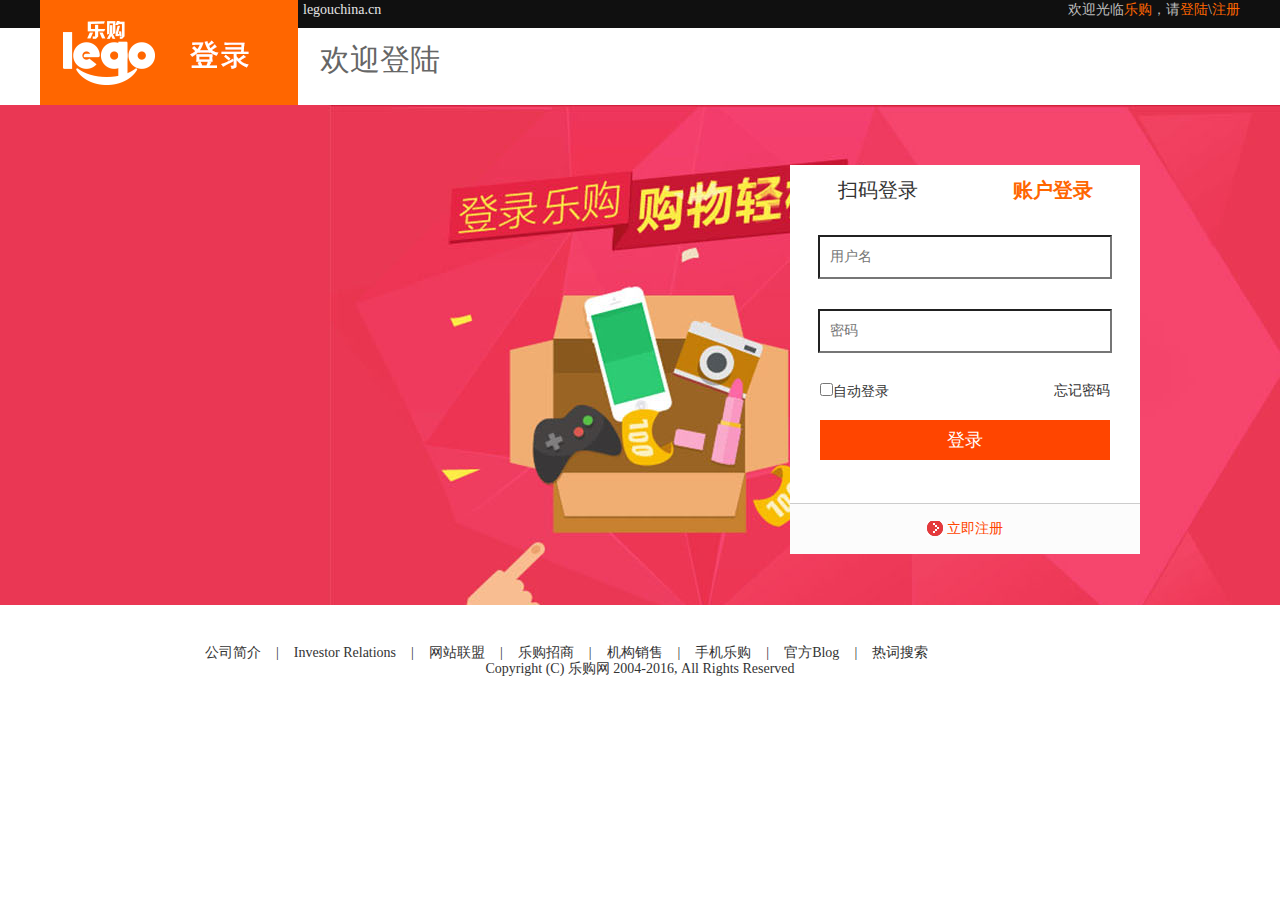
==== trunk/login.html @ bad7d0e0 "项目提交" ====
<!DOCTYPE html>
<html lang="en">

<head>
    <meta charset="UTF-8">
    <meta name="viewport" content="width=device-width, initial-scale=1.0">
    <title>Document</title>
    <link rel="stylesheet" href="./css/normalize.css">
    <link rel="stylesheet" href="./css/login.css">
    <link rel="stylesheet" href="./css/common.css">
</head>

<body>
    <!-- 头部 -->
    <div id="header" class="clearfix">
        <!-- 顶部 -->
        <div class="top clear cfff">
            <!-- 版心 -->
            <div class="container">
                <img src="./images/05-登录_02.png" alt="" class="fl bgcf60">
                <a href="#">legouchina.cn</a>
                <div class="fr loginbox">欢迎光临<a href="#">乐购</a>，请<span><a href="login.html">登陆</a></span>\<a
                        href="register.html">注册</a>
                </div>
                <div class="title clearfix">
                    <p class="c666 fs30 fl">欢迎登陆</p>
                </div>
            </div>
        </div>
    </div>
    <!-- 登录界面 -->
    <div id="loginBox">
        <div class="container-fluid">
            <div class="container">
                <div class="Sign">
                    <div class="btn">
                        <p class="fl">扫码登录</p>
                        <p class="fr active">账户登录</p>
                    </div>
                    <div class="login-tabList">
                        <div class="list box-list cur">
                            <div class="tac">
                                <img src="./images/show.png  " alt="">
                                <img src="./images/phone.png" alt="">
                            </div>
                            <p class="mt40 tac "><a href="#" class="mr10 c3">打开手机版</a><a href="#"
                                    class="mr10 c3">乐购app</a><a href="#" class="c3">扫一扫</a></p>
                        </div>
                    </div>
                    <form action="#" method="GET" class="loginBtn" id="myform">
                        <p>
                            <input type="text" class="txt mt20" name="username" id="username" value="" placeholder="用户名">
                            <span id="nameMsgBox"></span>
                            <img class="delImg" src="./images/delete.png" style="width: 20px;height: 20px;">
                        </p>
                        <p><input type="password" class="pas mt30" name="pwd" id="pwd" placeholder="密码">
                            <span id="pwdMsgBox"></span>
                            <img class="eyeImg" src="./images/close.png" style="width: 20px;height: 20px;">
                        </p>
                        <div class="mt30">
                            <span><input type="checkbox" class="ml30">自动登录</span>
                            <a href="#" class="fr pr30 c3">忘记密码</a>
                        </div>
                        <p class="mt20"><input type="submit" value="登录"></p>
                        <p><a href="register.html" class="register">立即注册</a></p>
                    </form>
                    
                </div>
            </div>
        </div>
    </div>
    <!-- 页脚 -->
    <section id="footer" class="container tac">
        <div class="mt40 clearfix">
            <ul class="fl">
                <li><a href="#">公司简介</a></li>
                <li>|</li>
                <li><a href="#">Investor Relations</a></li>
                <li>|</li>
                <li><a href="#">网站联盟</a></li>
                <li>|</li>
                <li><a href="#">乐购招商</a></li>
                <li>|</li>
                <li><a href="#">机构销售</a></li>
                <li>|</li>
                <li><a href="#">手机乐购</a></li>
                <li>|</li>
                <li><a href="#">官方Blog</a></li>
                <li>|</li>
                <li><a href="#">热词搜索</a></li>
            </ul>
        </div>
        <div class="copyright container tac  mb40">
            <p>Copyright (C) 乐购网 2004-2016, All Rights Reserved</p>
        </div>
    </section>
    <!-- 1. 引入jQuery -->
    <script src="./lib/jquery.min.js"></script>

    <!-- 2. 引入轮播插件 -->
    <script src="./lib/jquery.slidebox.js"></script>

    <!-- 4. 引入当前页面js文件 -->
    <script src="./js/login.js"></script>
    <script src="./js/slide.fn.js"></script>
</body>

</html>
---- trunk/css/login.css ----
#header {
    height: 105px;
}
#header .top {
    height: 28px;
    background-color: #101010;
    line-height: 20px;
    text-indent: 5px;
}

#header .top a {
    color: #e6e6e6;
}
#header .top .loginbox {
    color: #bfbfbf;
}
#header .top .loginbox a{
    color:#ff6600;
}
#header .top p {
    line-height: 30px;
    margin: 25px 0 30px 0;
    text-indent: 22px;
}
#header .top .title {
    height: 77px;
}
#header .top .title-dl {
    margin: 45px 30px 15px 0;
}
#header .top .title-dl a{
    color: #666666;
}

/* 内容 */
#loginBox>p{
    line-height: 35px;
    height: 50px;
}
#loginBox{
    width: 100%;
    height: 500px;
    background: url(../images/背景11.jpg)no-repeat;
}
#loginBox .btn>p{
    font-size: 20px;
}
#loginBox .btn>p.active{
    color: #f60;
    font-weight: bold;
}
#loginBox .box-list{
    margin-top: 80px;
}
#loginBox .login-tabList .list{
    display: none;
}
#loginBox>div>div{
    position: relative;
}
#loginBox .Sign{
    width: 350px;
    height: 370px;
    background: #fff;
    position: absolute;
    top: 60px;
    right: 100px;
}
#loginBox  .Sign>div>p{
    width: 175px;
    text-align: center;
    height: 50px;
    line-height: 50px;
    cursor: pointer;
}
#loginBox .loginBtn>p:first-child,p:nth-child(2){
    text-align: center;
}
#loginBox .loginBtn>p:nth-child(4){
    width: 350px;
    text-align: center;
}
#loginBox .loginBtn>p:nth-child(4)>input{
    width: 290px;
    height: 40px;
    color: #fff;
    background: orangered;
    border: none;
    font-size: 18px;
    
}
#loginBox .loginBtn>p:last-child{
    width: 350px;
    background: rgb(252, 252, 252);
    height: 50px;
    margin-top: 43px;
    text-align: center;
    line-height: 50px;
    border-top: 1px solid #ccc;
}
#loginBox .loginBtn>p:last-child>a{
    color: orangered;
    background: url(../images/去往注册.png)no-repeat 0px -1px;
    padding-left: 20px;
    line-height: 50px;
}
#loginBox .loginBtn>p:first-child>input{
    width: 280px;
    height: 40px;
    padding-left: 10px;
}
#loginBox .loginBtn>p:nth-child(2)>input{
    width: 280px;
    height: 40px;
    padding-left: 10px;
}
#loginbox p{
    margin-bottom: 40px;
    font-size: 14px;
}
#loginbox #myform p {
    position: relative;

}
.delImg{
    position: absolute;
    right: 35px;
    top: 82px;
    width: 20px;
    height: 20px;
    display: none;
}
.eyeImg{
    position: absolute;
    right: 35px;
    top: 156px;
    width: 20px;
    height: 20px;
    display: none;
}

#nameMsgBox {
    position: absolute;
    right: 200px;
    top: 116px;
}
#pwdMsgBox {
    position: absolute;
    right: 210px;
    top: 188px;
}
/* 页脚 */
#footer {
    width: 900px;
    margin: auto;
}
#footer ul li {
    text-align: center;
}
#footer ul li a{
    color: #333333;
}
#footer div ul li{
    float: left;
    margin-left: 15px;
}
#footer .copyright {
    width: 357px;
}
---- trunk/css/common.css ----
@charset 'utf-8';
body {
    font-size: 14px;
    font-family: SimHei;
    color: #333333;
}
/* 版心 */
.container{
    width: 1200px;
    margin:0 auto;
}
/* 设置浮动 */
.fl{
    float:left;
}
.fr{
    float:right;
}

/* 清除浮动 */
.clear{
    clear: both;
}

.clearfix:after{
    content:'';
    display: block;
    height:0;
    clear: both;
    zoom: 1;
}

/* backgroundcolor */
.bgcf60{
    background-color: #ff6600;
}
.bgcfff{
    background-color: #ffffff;
}
.bg93 {
    background-color: #93d46f;
}
/* color */
.cfff{
    color: #fff;
}
.c3 {
    color: #333333;
}
.c80 {
    color: #808080;
}
.cf4 {
    color: #f4290d;
}
.cf60 {
    color: #ff6600;
}
.c4d {
    color: #4d4d4d;
}
.cred {
    color: red;
}
.c666 {
    color: #666666;
}
.ca6 {
    color: #a6a6a6;
}
/* font-size */

.fs12{
    font-size: 12px;
}
.fs14{
    font-size: 14px;
}
.fs16{
    font-size: 16px;
}
.fs18{
    font-size: 18px;
}
.fs20{
    font-size: 20px;
}
.fs24 {
    font-size: 24px;
}
.fs28 {
    font-size: 28px;
}
.fs30 {
    font-size: 30px;
}
.ti10 {
    text-indent: 10px;
}
.tac{
    text-align: center;
}
.fw {
    font-weight: normal;
}
/* margin */


.mb5 {
    margin-bottom: 5px;
}
.mb10 {
    margin-bottom: 10px;
}
.mb40 {
    margin-bottom: 40px;
}
.mr10 {
    margin-right: 10px;
}
.mr20 {
    margin-right: 20px;
}
.mt10 {
    margin-top: 10px;
}
.mt20 {
    margin-top: 20px;
}
.mt30 {
    margin-top: 30px;
}
.mt40 {
    margin-top: 40px;
}
.ml30 {
    margin-left: 30px;
}
.mr30 {
    margin: 30px;
}

/* padding */
.pdl22 {
    padding-left: 22px;
}
.pr30 {
    padding-right: 30px;
}
.pl30 {
    padding-left: 30px;
}
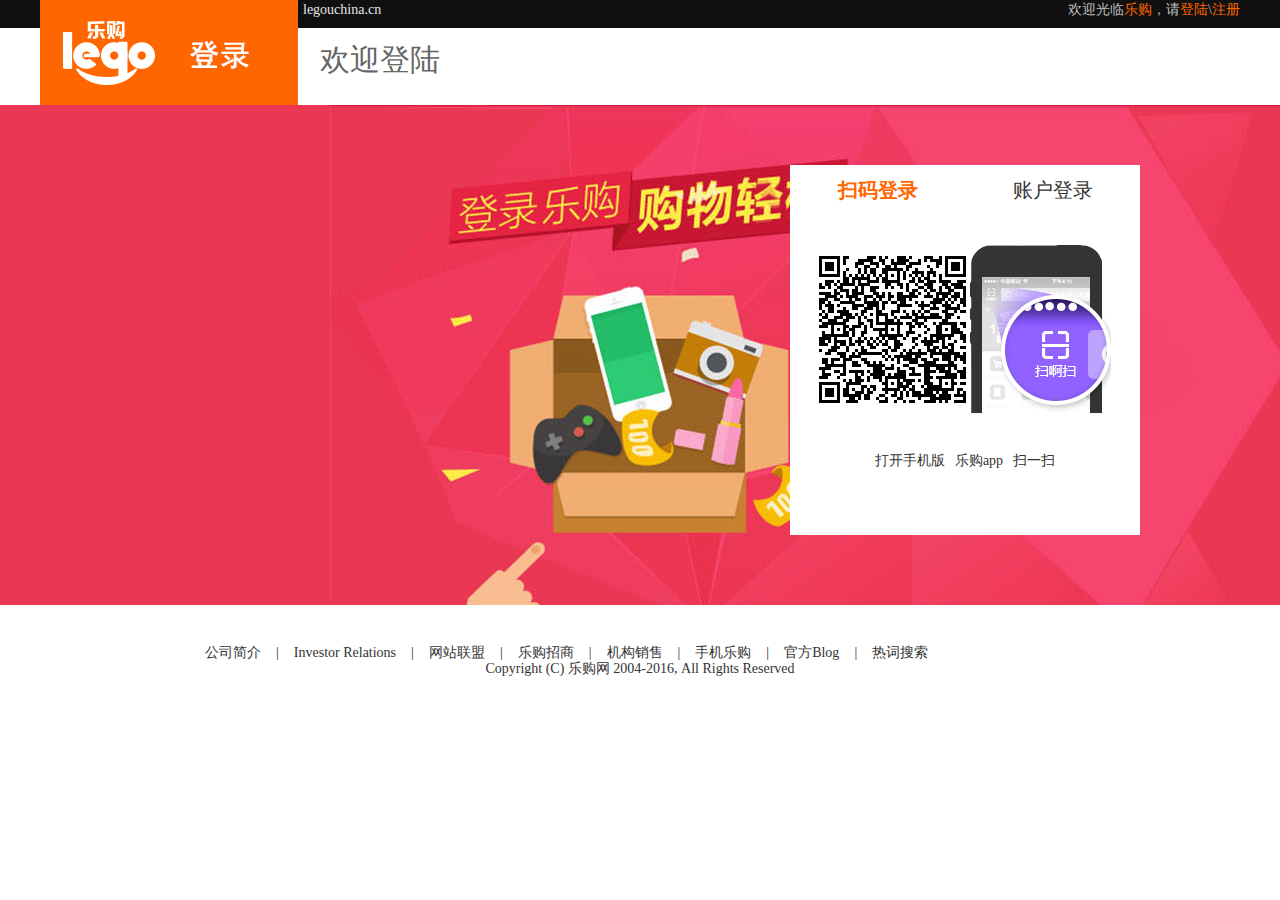
==== commit 66f64326: "9.20项目日志" ====
--- a/trunk/login.html
+++ b/trunk/login.html
@@ -34,8 +34,8 @@
             <div class="container">
                 <div class="Sign">
                     <div class="btn">
-                        <p class="fl">扫码登录</p>
-                        <p class="fr active">账户登录</p>
+                        <p class="sm fl active">扫码登录</p>
+                        <p class="zh fr">账户登录</p>
                     </div>
                     <div class="login-tabList">
                         <div class="list box-list cur">
--- a/trunk/css/login.css
+++ b/trunk/css/login.css
@@ -52,9 +52,7 @@
 #loginBox .box-list{
     margin-top: 80px;
 }
-#loginBox .login-tabList .list{
-    display: none;
-}
+
 #loginBox>div>div{
     position: relative;
 }
@@ -72,6 +70,9 @@
     height: 50px;
     line-height: 50px;
     cursor: pointer;
+}
+#loginBox .loginBtn {
+    display: none;
 }
 #loginBox .loginBtn>p:first-child,p:nth-child(2){
     text-align: center;
--- a/trunk/css/common.css
+++ b/trunk/css/common.css
@@ -40,6 +40,9 @@
 .bg93 {
     background-color: #93d46f;
 }
+.bgf5 {
+    background-color: #f5f5f5;
+}
 /* color */
 .cfff{
     color: #fff;
@@ -68,6 +71,19 @@
 .ca6 {
     color: #a6a6a6;
 }
+.c64 {
+    color: #646464;
+}
+.c81 {
+    color: #818181;
+}
+.c94 {
+    color: #949494;
+}
+.c9 {
+    color: #999999;
+}
+
 /* font-size */
 
 .fs12{
@@ -85,6 +101,9 @@
 .fs20{
     font-size: 20px;
 }
+.fs22{
+    font-size: 22px;
+}
 .fs24 {
     font-size: 24px;
 }
@@ -94,15 +113,33 @@
 .fs30 {
     font-size: 30px;
 }
+.fs72 {
+    font-size: 72px;
+}
 .ti10 {
     text-indent: 10px;
 }
+.ti20 {
+    text-indent: 20px;
+}
 .tac{
     text-align: center;
 }
+.tal {
+    text-align: left;
+}
 .fw {
     font-weight: normal;
 }
+.fwb{
+    font-weight: bold;
+}
+.ftn {
+    font-style: normal;
+}
+.tdl {
+    text-decoration: line-through;
+}
 /* margin */
 
 
@@ -112,6 +149,9 @@
 .mb10 {
     margin-bottom: 10px;
 }
+.mb20 {
+    margin-bottom: 20px;
+}
 .mb40 {
     margin-bottom: 40px;
 }
@@ -121,6 +161,9 @@
 .mr20 {
     margin-right: 20px;
 }
+.mt7 {
+    margin-top: 7px;
+}
 .mt10 {
     margin-top: 10px;
 }
@@ -133,11 +176,23 @@
 .mt40 {
     margin-top: 40px;
 }
+.ml20 {
+    margin-left: 20px;
+}
 .ml30 {
     margin-left: 30px;
 }
+.ml40 {
+    margin-left: 40px;
+}
+.ml55 {
+    margin-left: 55px;
+}
 .mr30 {
     margin: 30px;
+}
+.mr65 {
+    margin: 65px;
 }
 
 /* padding */
@@ -150,3 +205,9 @@
 .pl30 {
     padding-left: 30px;
 }
+.pb10 {
+    padding-bottom: 10px;
+}
+.pt22 {
+    padding-top: 22px;
+}
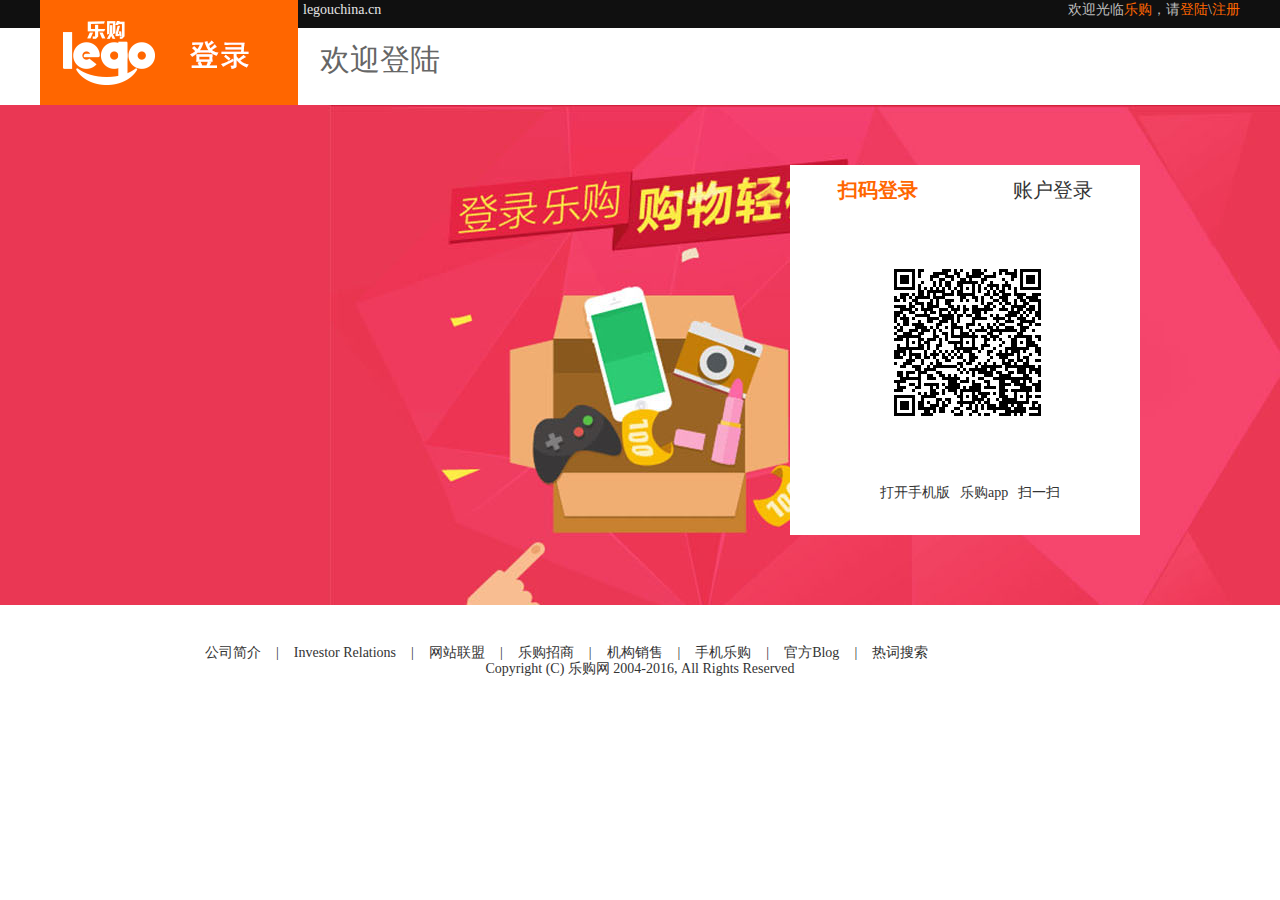
==== commit de7b63ba: "9.21项目日志" ====
--- a/trunk/login.html
+++ b/trunk/login.html
@@ -40,10 +40,10 @@
                     <div class="login-tabList">
                         <div class="list box-list cur">
                             <div class="tac">
-                                <img src="./images/show.png  " alt="">
-                                <img src="./images/phone.png" alt="">
+                                <img src="./images/show.png  " alt="" class="erv">
+                                <img src="./images/phone.png" alt="" class="shao">
                             </div>
-                            <p class="mt40 tac "><a href="#" class="mr10 c3">打开手机版</a><a href="#"
+                            <p class="mt40 tac txt"><a href="#" class="mr10 c3">打开手机版</a><a href="#"
                                     class="mr10 c3">乐购app</a><a href="#" class="c3">扫一扫</a></p>
                         </div>
                     </div>
@@ -101,8 +101,8 @@
     <script src="./lib/jquery.slidebox.js"></script>
 
     <!-- 4. 引入当前页面js文件 -->
+    <script src="./js/slide.fn.js"></script>
     <script src="./js/login.js"></script>
-    <script src="./js/slide.fn.js"></script>
 </body>
 
 </html>--- a/trunk/css/login.css
+++ b/trunk/css/login.css
@@ -42,17 +42,35 @@
     height: 500px;
     background: url(../images/背景11.jpg)no-repeat;
 }
-#loginBox .btn>p{
+#loginBox .btn p{
     font-size: 20px;
 }
-#loginBox .btn>p.active{
+#loginBox .btn p.active{
     color: #f60;
     font-weight: bold;
 }
 #loginBox .box-list{
     margin-top: 80px;
 }
-
+#loginBox .box-list .shao {
+    display: none;
+    position: absolute;
+    top: 11px;
+    left: 197px;
+}
+#loginBox .box-list {
+    position: relative;
+}
+#loginBox .box-list .erv {
+    position: absolute;
+    top: 24px;
+    left: 104px;
+}
+#loginBox .box-list .txt {
+    position: absolute;
+    top: 200px;
+    left: 90px;
+}
 #loginBox>div>div{
     position: relative;
 }
@@ -74,6 +92,7 @@
 #loginBox .loginBtn {
     display: none;
 }
+
 #loginBox .loginBtn>p:first-child,p:nth-child(2){
     text-align: center;
 }
@@ -107,13 +126,17 @@
 }
 #loginBox .loginBtn>p:first-child>input{
     width: 280px;
-    height: 40px;
+    height: 38px;
     padding-left: 10px;
+    background: url(../images/用户.png)no-repeat;
+    text-indent: 30px;
 }
 #loginBox .loginBtn>p:nth-child(2)>input{
     width: 280px;
-    height: 40px;
+    height: 38px;
     padding-left: 10px;
+    background: url(../images/密码.png)no-repeat;
+    text-indent: 30px;
 }
 #loginbox p{
     margin-bottom: 40px;
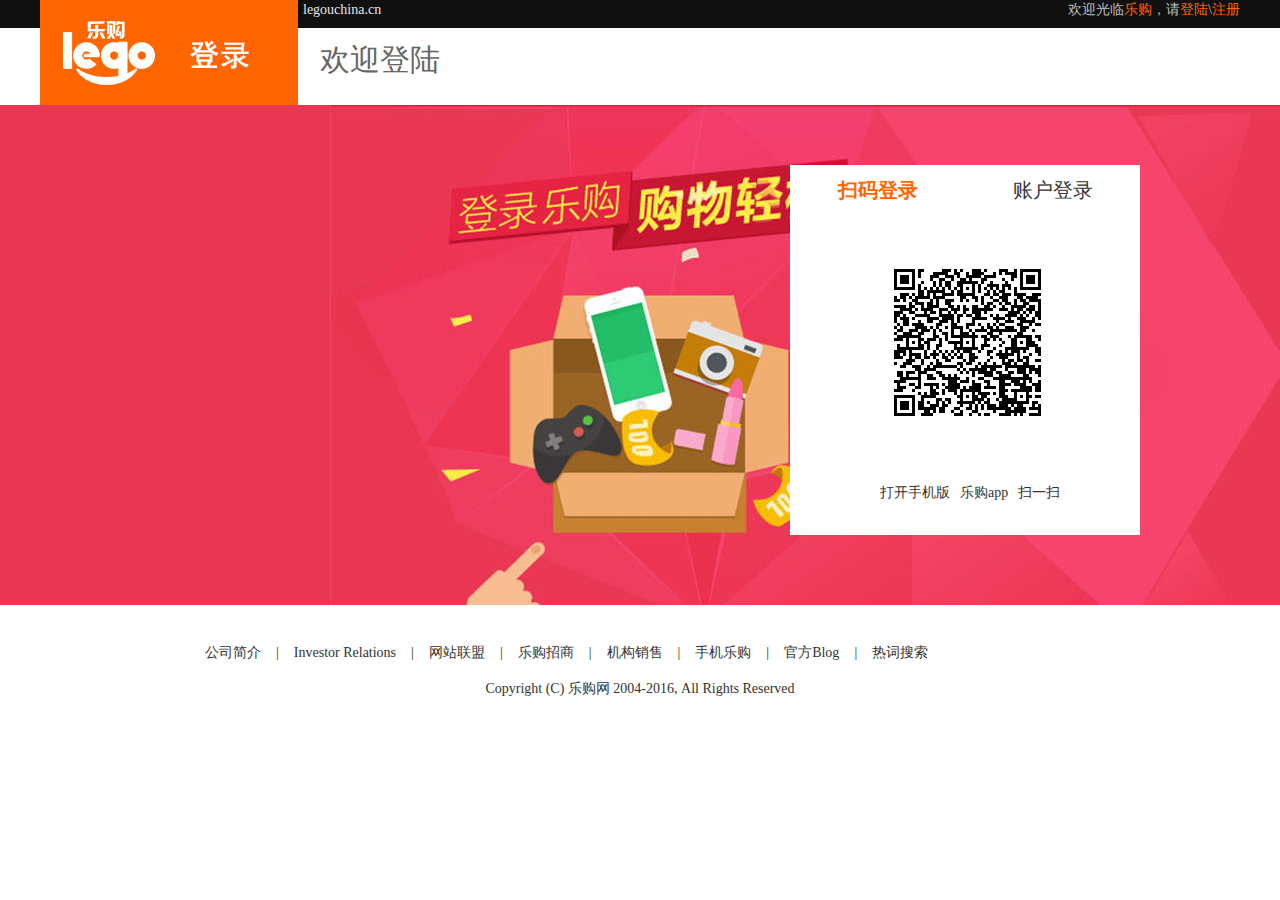
==== commit 4636e420: "9.22项目日志" ====
--- a/trunk/login.html
+++ b/trunk/login.html
@@ -4,7 +4,7 @@
 <head>
     <meta charset="UTF-8">
     <meta name="viewport" content="width=device-width, initial-scale=1.0">
-    <title>Document</title>
+    <title>登录页面</title>
     <link rel="stylesheet" href="./css/normalize.css">
     <link rel="stylesheet" href="./css/login.css">
     <link rel="stylesheet" href="./css/common.css">
@@ -49,7 +49,8 @@
                     </div>
                     <form action="#" method="GET" class="loginBtn" id="myform">
                         <p>
-                            <input type="text" class="txt mt20" name="username" id="username" value="" placeholder="用户名">
+                            <input type="text" class="txt mt20" name="username" id="username" value=""
+                                placeholder="用户名">
                             <span id="nameMsgBox"></span>
                             <img class="delImg" src="./images/delete.png" style="width: 20px;height: 20px;">
                         </p>
@@ -64,7 +65,7 @@
                         <p class="mt20"><input type="submit" value="登录"></p>
                         <p><a href="register.html" class="register">立即注册</a></p>
                     </form>
-                    
+
                 </div>
             </div>
         </div>
@@ -90,7 +91,7 @@
                 <li><a href="#">热词搜索</a></li>
             </ul>
         </div>
-        <div class="copyright container tac  mb40">
+        <div class="copyright container tac mt20 mb40">
             <p>Copyright (C) 乐购网 2004-2016, All Rights Reserved</p>
         </div>
     </section>
--- a/trunk/css/login.css
+++ b/trunk/css/login.css
@@ -40,7 +40,7 @@
 #loginBox{
     width: 100%;
     height: 500px;
-    background: url(../images/背景11.jpg)no-repeat;
+    background: url(../images/bj11.jpg)no-repeat 0px 0px;
 }
 #loginBox .btn p{
     font-size: 20px;
@@ -120,7 +120,7 @@
 }
 #loginBox .loginBtn>p:last-child>a{
     color: orangered;
-    background: url(../images/去往注册.png)no-repeat 0px -1px;
+    background: url(../images/register1.png)no-repeat 0px -1px;
     padding-left: 20px;
     line-height: 50px;
 }
@@ -128,14 +128,14 @@
     width: 280px;
     height: 38px;
     padding-left: 10px;
-    background: url(../images/用户.png)no-repeat;
+    background: url(../images/user.png)no-repeat;
     text-indent: 30px;
 }
 #loginBox .loginBtn>p:nth-child(2)>input{
     width: 280px;
     height: 38px;
     padding-left: 10px;
-    background: url(../images/密码.png)no-repeat;
+    background: url(../images/password.png)no-repeat;
     text-indent: 30px;
 }
 #loginbox p{
@@ -173,6 +173,7 @@
     right: 210px;
     top: 188px;
 }
+
 /* 页脚 */
 #footer {
     width: 900px;
--- a/trunk/css/common.css
+++ b/trunk/css/common.css
@@ -50,6 +50,9 @@
 .c3 {
     color: #333333;
 }
+.c32 {
+    color: #323232;
+}
 .c80 {
     color: #808080;
 }
@@ -160,6 +163,9 @@
 }
 .mr20 {
     margin-right: 20px;
+}
+.mt4 {
+    margin-top: 4px;
 }
 .mt7 {
     margin-top: 7px;
